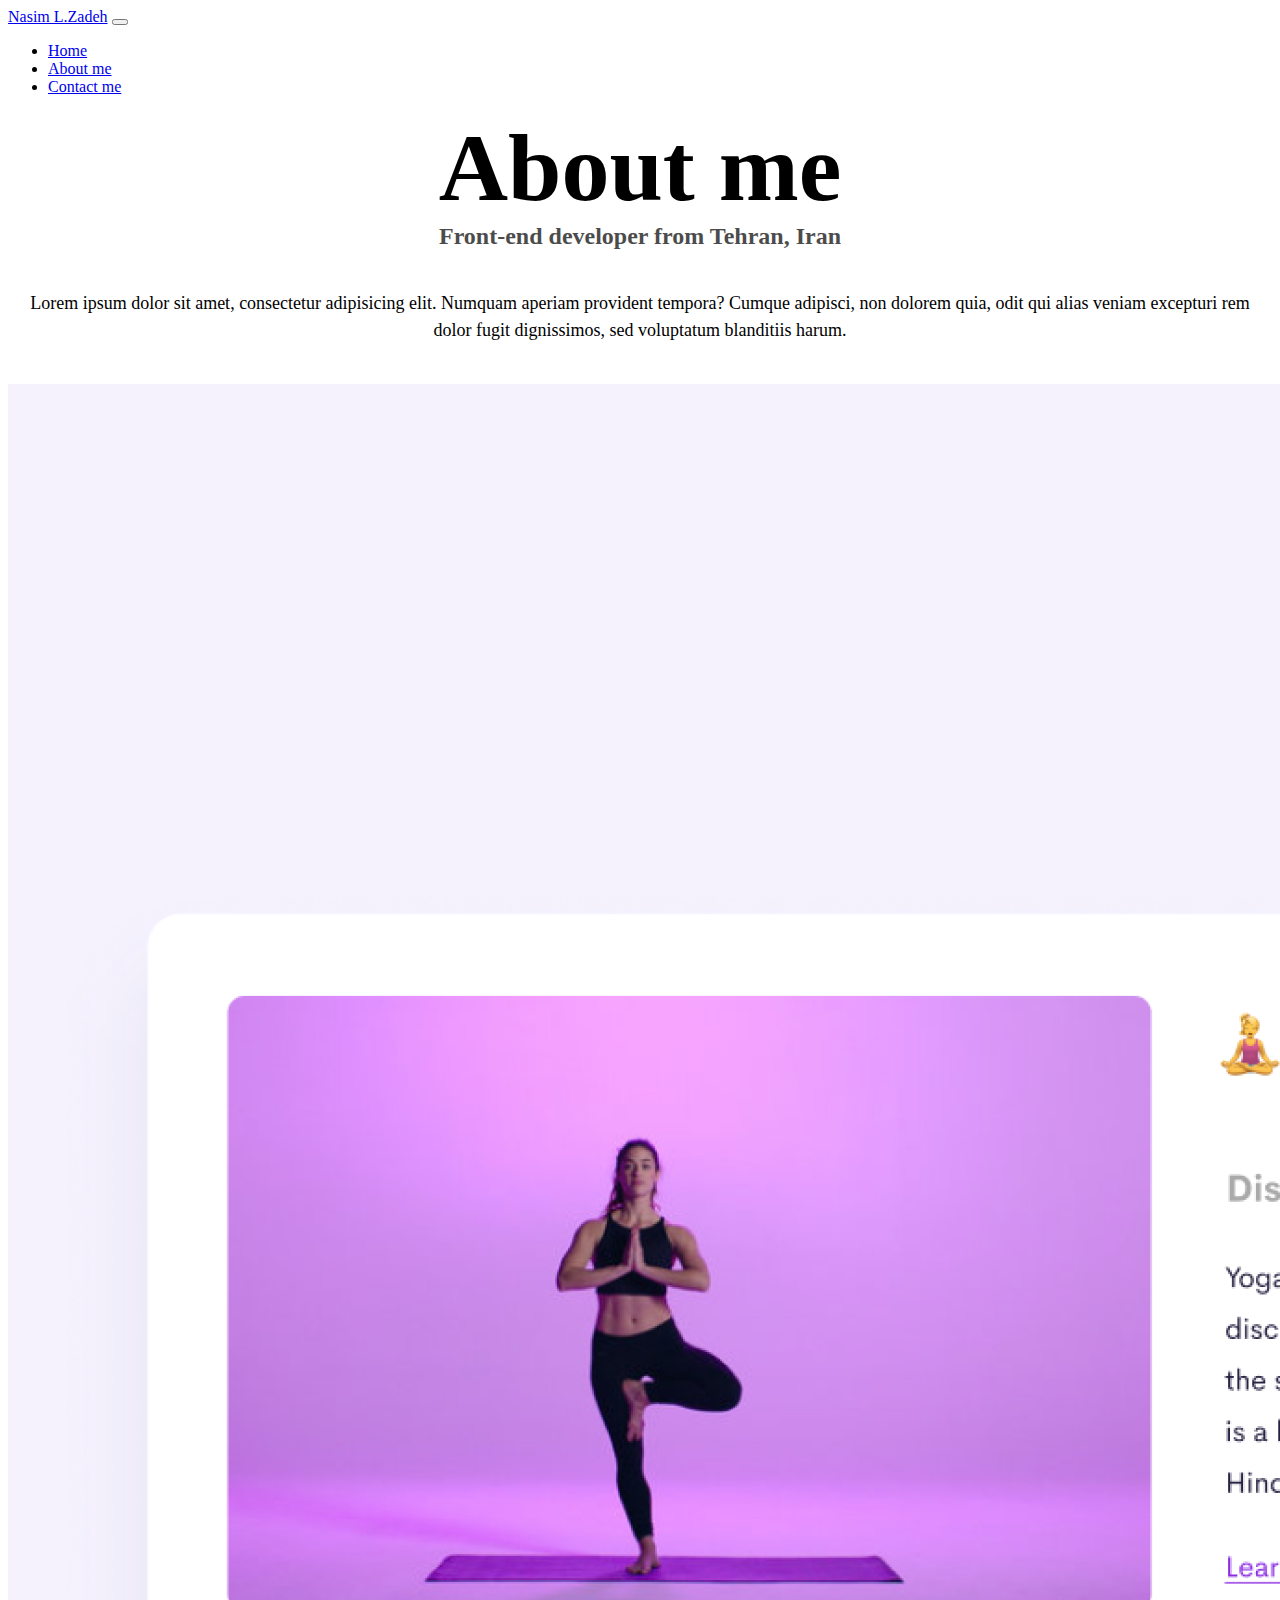
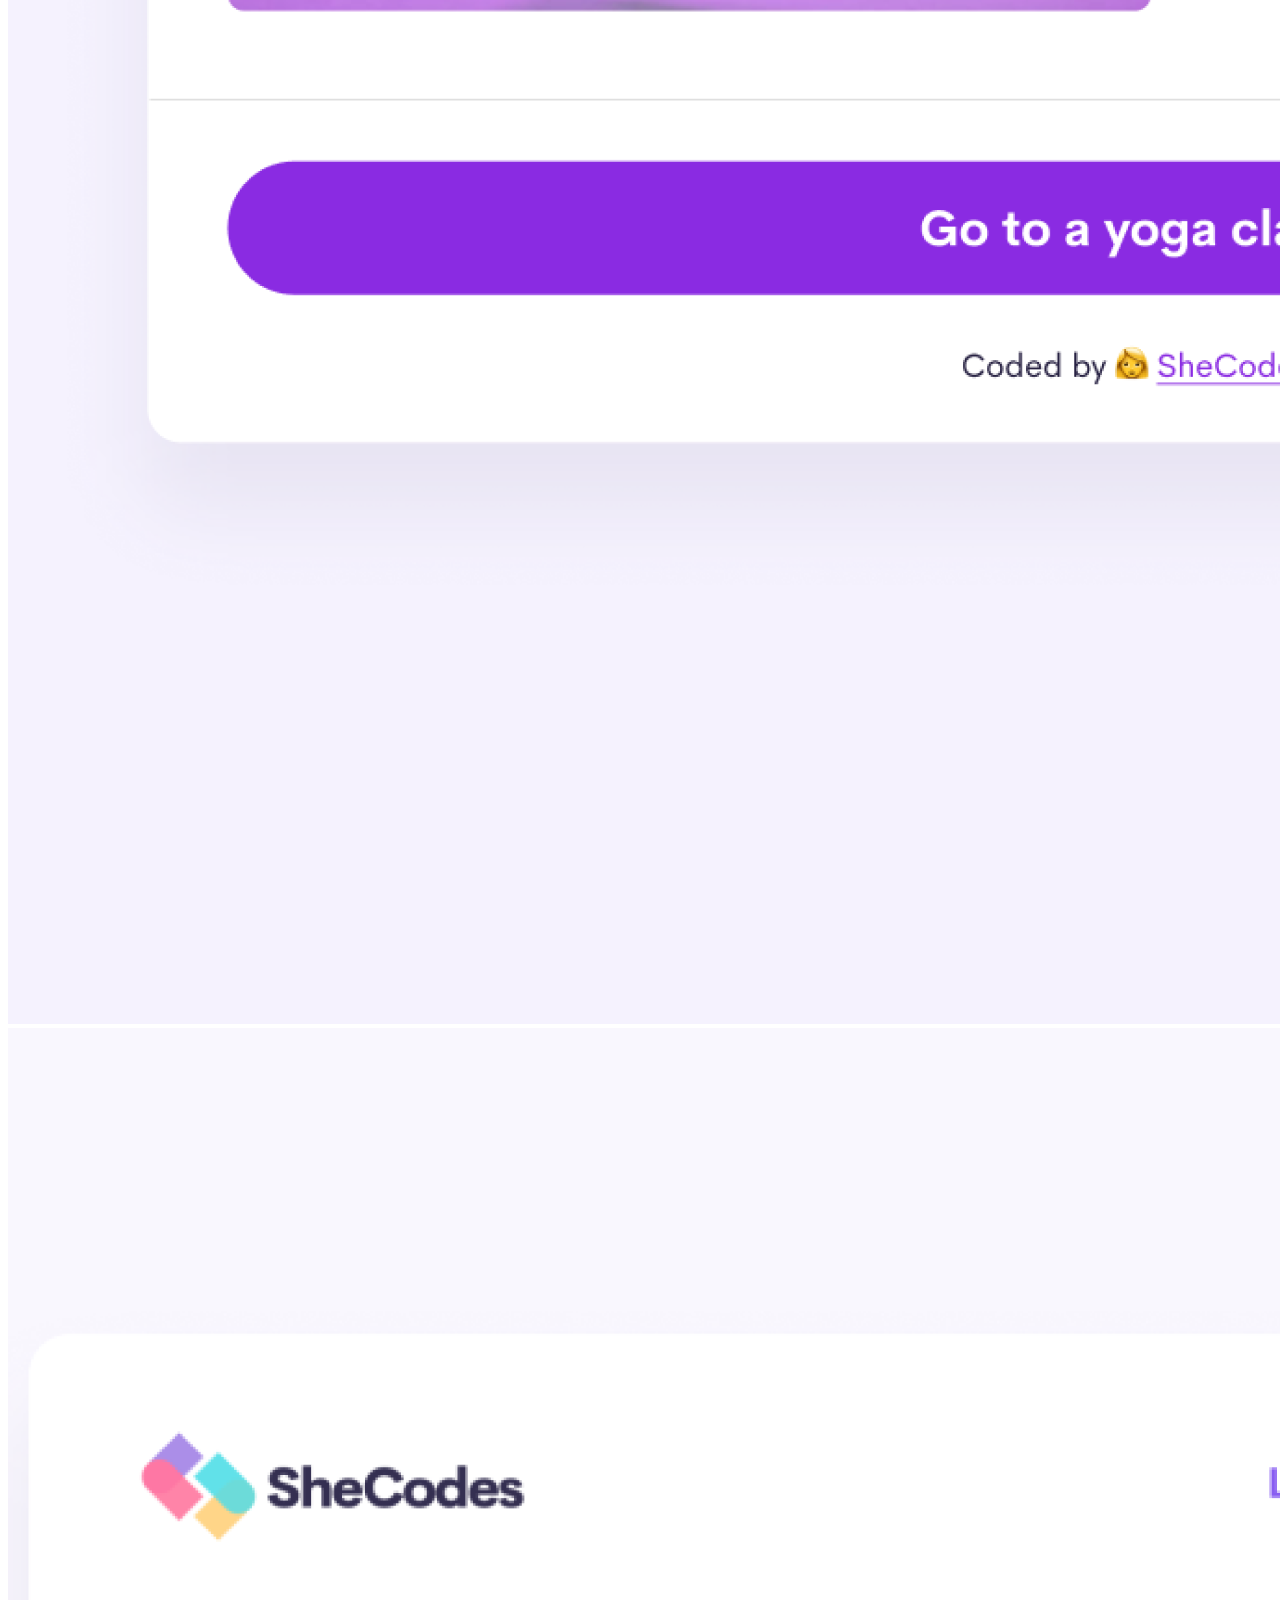
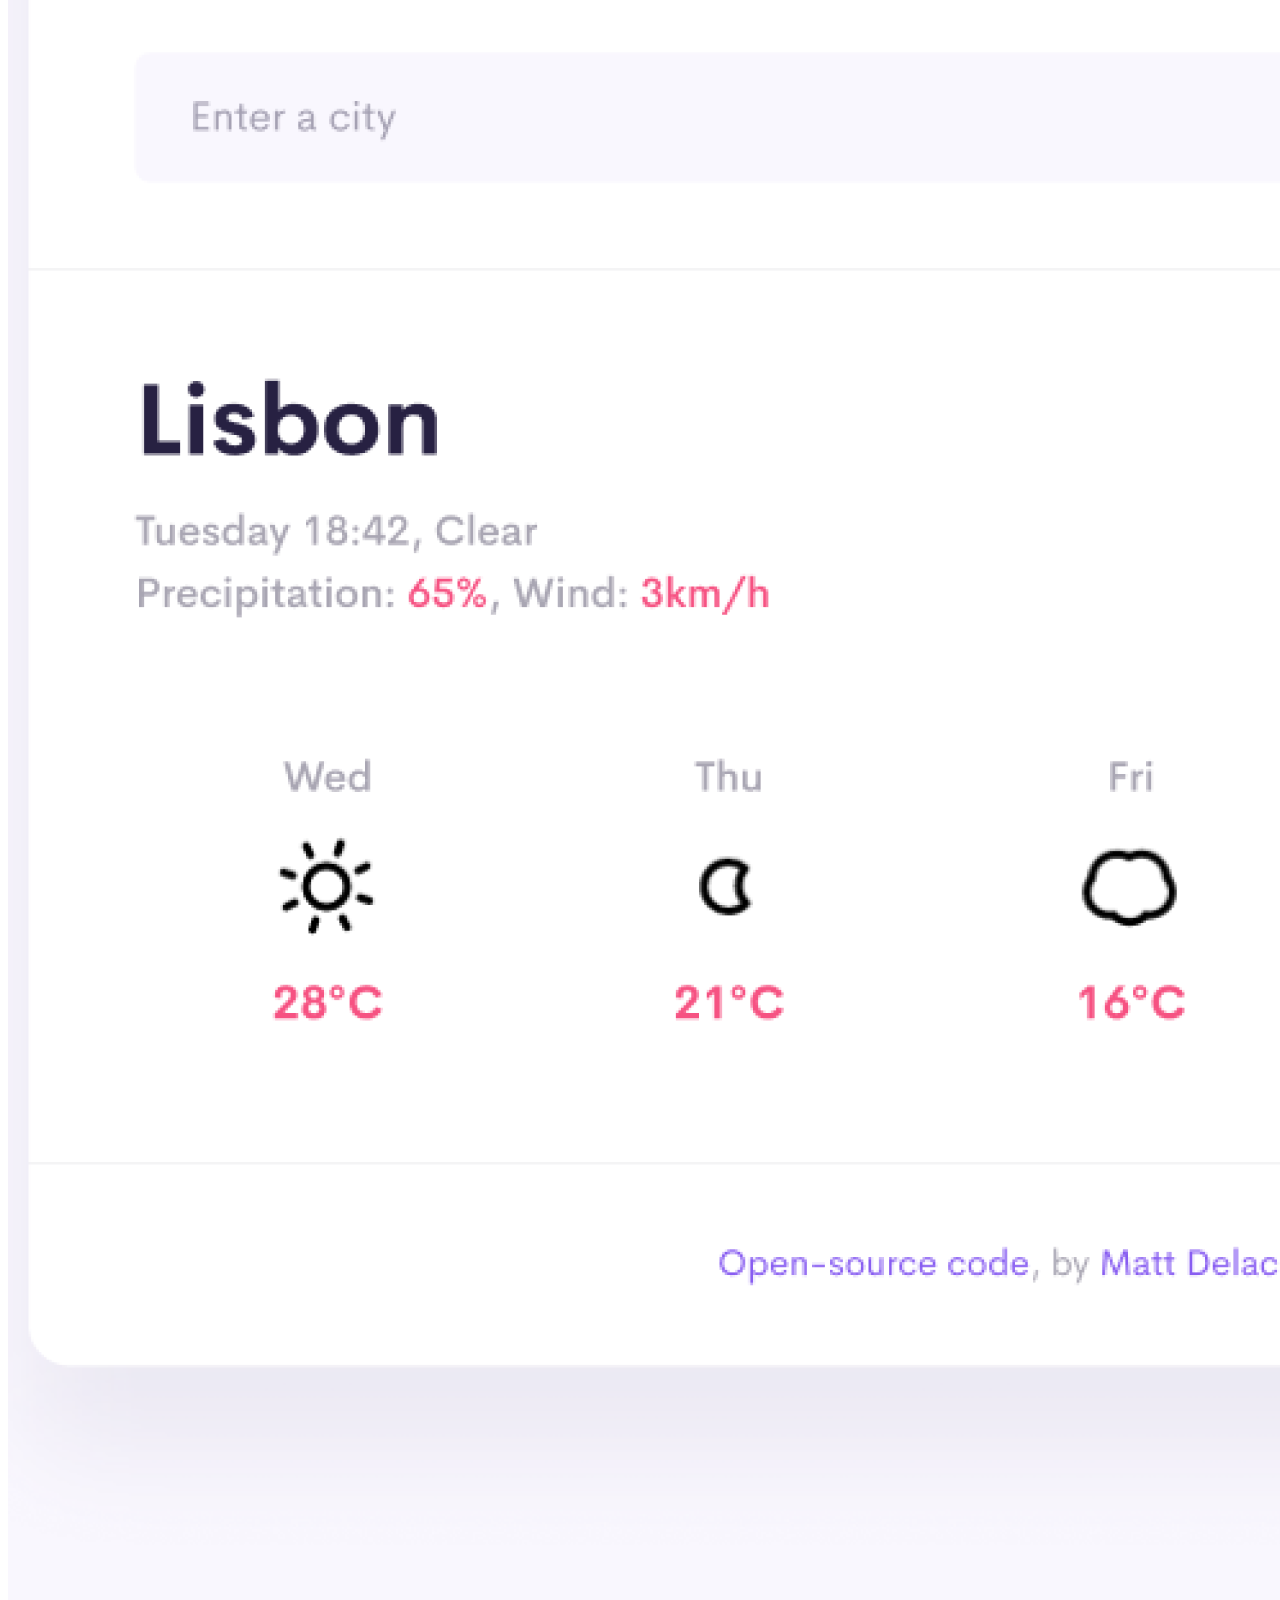
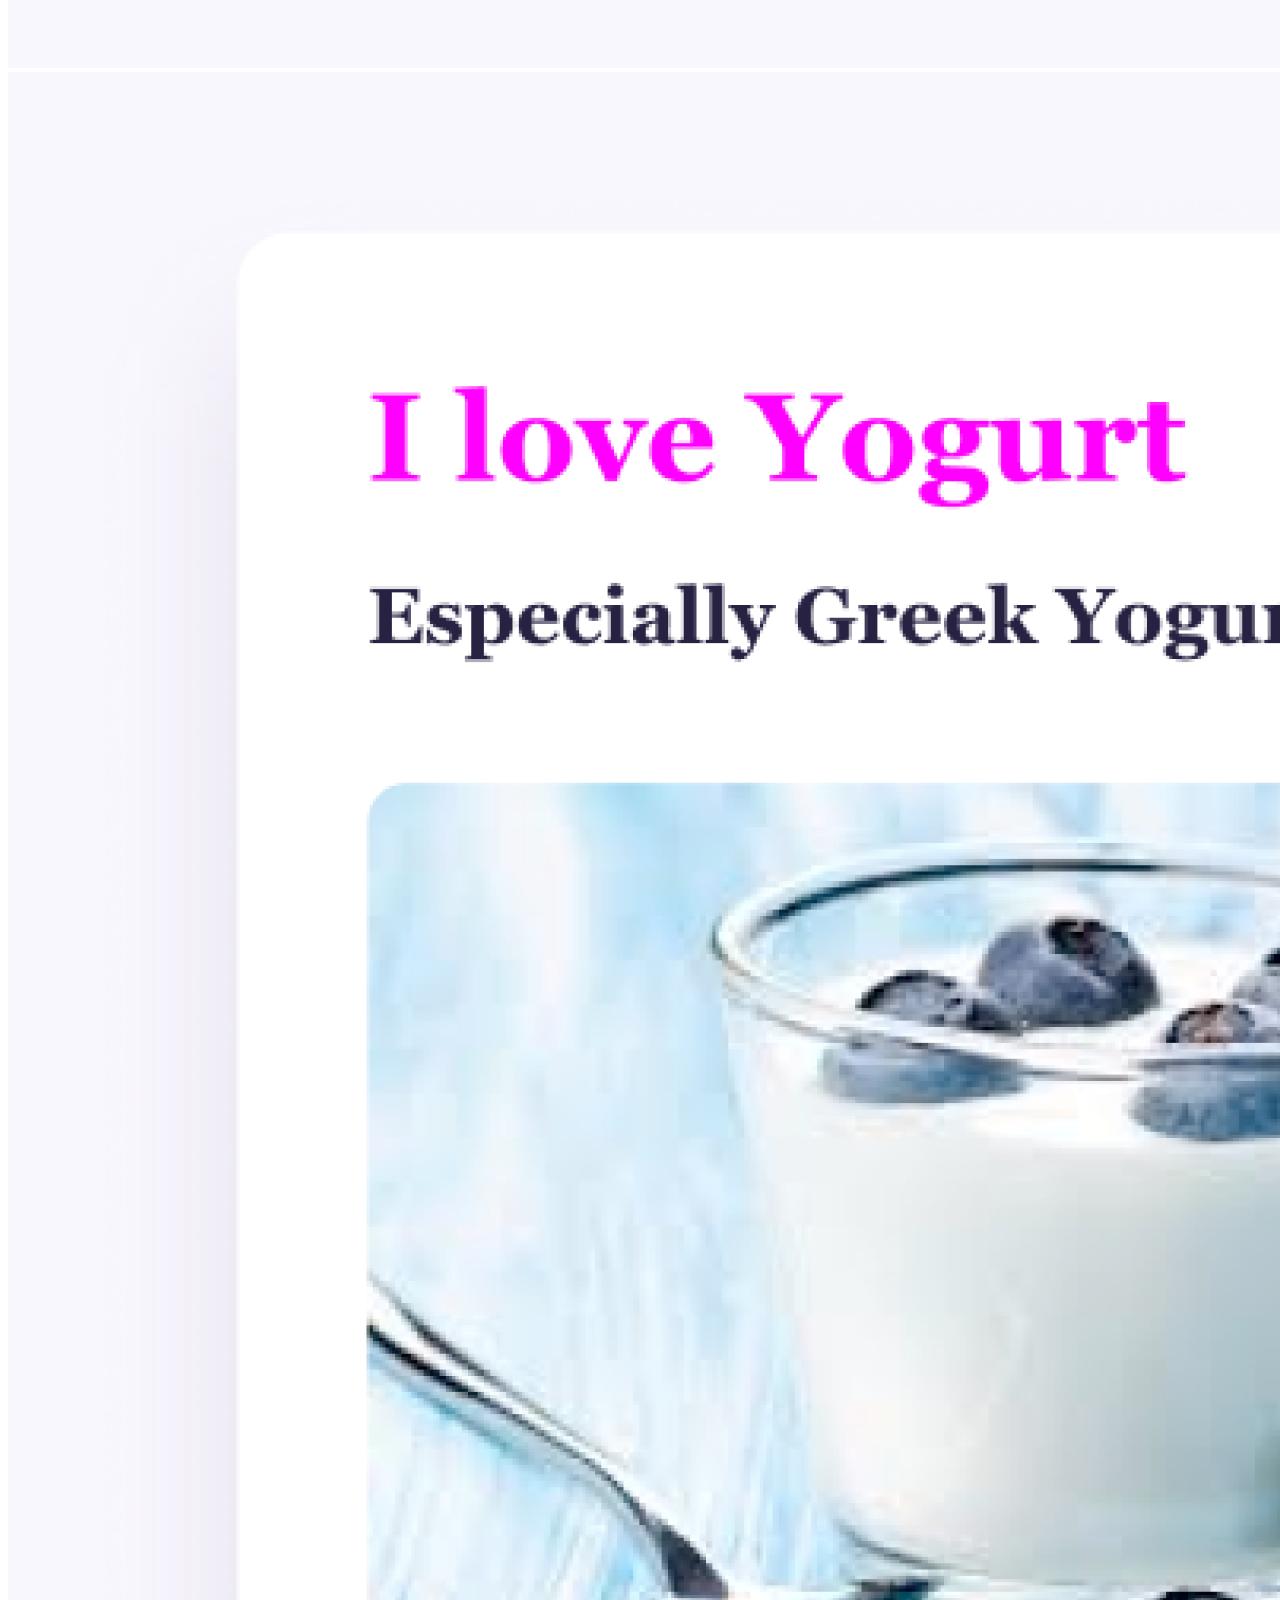
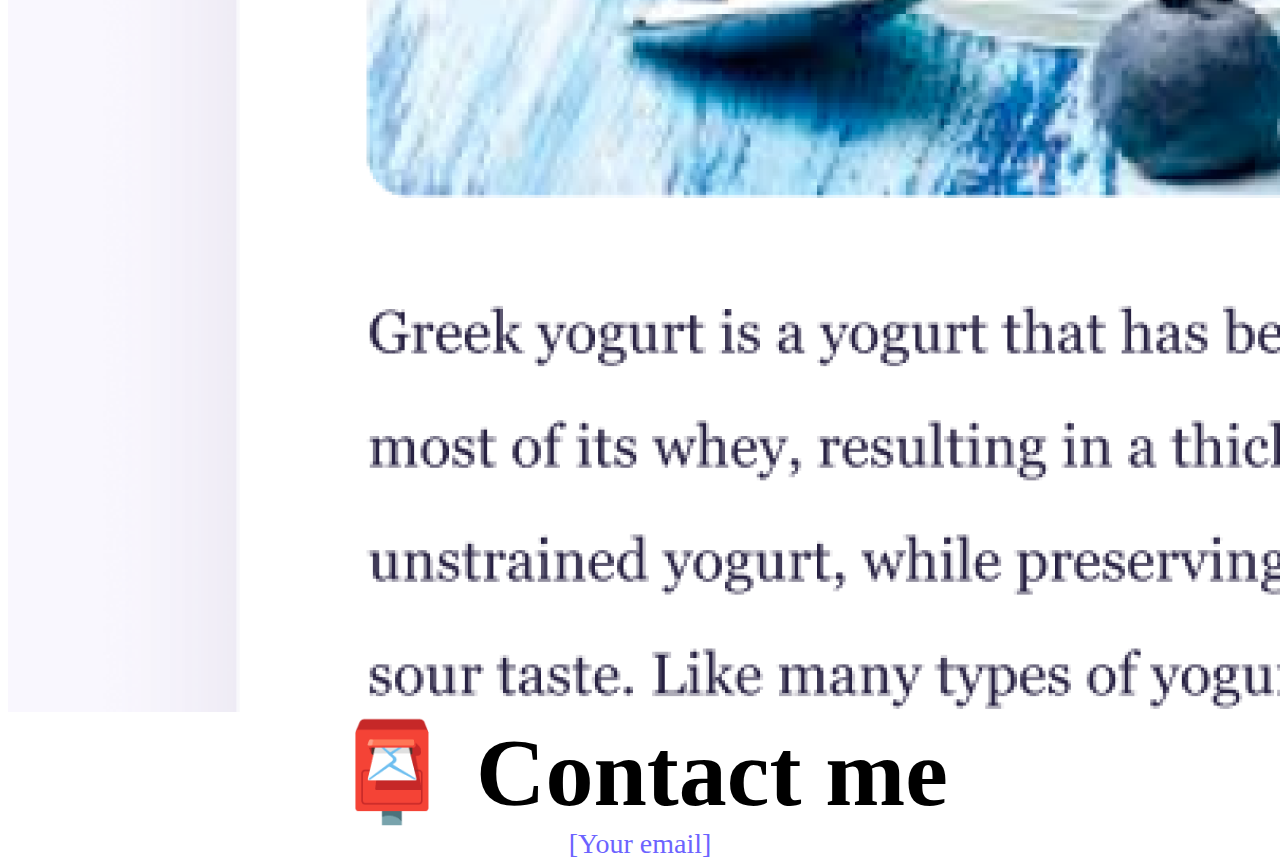
==== about.html @ 2a2cdb47 "loaded the first version of project - week 2" ====
<!DOCTYPE html>
<html lang="en">
  <head>
    <meta charset="UTF-8" />
    <meta http-equiv="X-UA-Compatible" content="IE=edge" />
    <meta name="viewport" content="width=device-width, initial-scale=1.0" />
    <link rel="stylesheet" href="style.css" />
    <link
      href="https://cdn.jsdelivr.net/npm/bootstrap@5.3.0-alpha3/dist/css/bootstrap.min.css"
      rel="stylesheet"
      integrity="sha384-KK94CHFLLe+nY2dmCWGMq91rCGa5gtU4mk92HdvYe+M/SXH301p5ILy+dN9+nJOZ"
      crossorigin="anonymous"
    />
    <title>About Nasim L.Zadeh</title>
  </head>
  <!-- ------------------------------------------------------------- -->
  <body>
    <!-- ------------------------------------------------------------- -->
    <nav class="navbar navbar-expand-lg bg-body-tertiary sticky-top">
      <div class="container-fluid px-5">
        <a class="navbar-brand" href="index.html">Nasim L.Zadeh</a>
        <button
          class="navbar-toggler"
          type="button"
          data-bs-toggle="collapse"
          data-bs-target="#navbarNav"
          aria-controls="navbarNav"
          aria-expanded="false"
          aria-label="Toggle navigation"
        >
          <span class="navbar-toggler-icon"></span>
        </button>
        <div class="collapse navbar-collapse" id="navbarNav">
          <ul class="navbar-nav">
            <li class="nav-item">
              <a class="nav-link" aria-current="page" href="index.html">Home</a>
            </li>
            <li class="nav-item">
              <a class="nav-link active" href="#">About me</a>
            </li>
            <li class="nav-item">
              <a class="nav-link" href="about.html#contact">Contact me</a>
            </li>
          </ul>
        </div>
      </div>
    </nav>
    <!-- ------------------------------------------------------------- -->

    <h1 class="mt-5">About me</h1>
    <h3>Front-end developer from Tehran, Iran</h3>
    <div>
      <p class="nocolor-bg about-paragraphs">
        Lorem ipsum dolor sit amet, consectetur adipisicing elit. Numquam
        aperiam provident tempora? Cumque adipisci, non dolorem quia, odit qui
        alias veniam excepturi rem dolor fugit dignissimos, sed voluptatum
        blanditiis harum.
      </p>
    </div>
    <div class="container">
      <div class="row">
        <div class="col-md-4">
          <img
            src="images/yoga.png"
            class="img-fluid img-thumbnail mb-2 shadow"
          />
        </div>
        <div class="col-md-4">
          <img
            src="images/weather.png"
            class="img-fluid img-thumbnail mb-2 shadow"
          />
        </div>
        <div class="col-md-4">
          <img
            src="images/yogurt.png"
            class="img-fluid img-thumbnail mb-2 shadow"
          />
        </div>
      </div>
    </div>
    <div id="contact">
      <h1 class="mt-5">📮 Contact me</h1>
      <a href="mailto:[email]" class="email-link"> [Your email] </a>
    </div>
    <script
      src="https://cdn.jsdelivr.net/npm/bootstrap@5.3.0-alpha3/dist/js/bootstrap.bundle.min.js"
      integrity="sha384-ENjdO4Dr2bkBIFxQpeoTz1HIcje39Wm4jDKdf19U8gI4ddQ3GYNS7NTKfAdVQSZe"
      crossorigin="anonymous"
    ></script>
  </body>
</html>
---- style.css ----
:root {
  --primary-color: #6c63ff;
  --secondary-color: #f5f2fe;
  --box-shadow: 0 5px 10px rgba(0, 0, 0, 0.3);
}

body {
  /* margin: 60px auto; */
  max-width: 100%;
}

h1,
h2,
h3 {
  text-align: center;
  margin: 0;
}

h1 {
  font-size: 96px;
}

h2 {
  font-size: 48px;
}

h3 {
  font-size: 24px;
  opacity: 0.7;
}

p {
  background: var(--secondary-color);
  padding: 10px;
  border-radius: 4px;
  font-size: 18px;
  line-height: 1.5;
  text-align: left;
}

.app-name {
  text-align: left;
}
.nocolor-bg {
  background: white;
}

.navigation-links {
  display: flex;
  margin-top: 40px;
  justify-content: center;
}

.navigation-links a {
  margin: 20px;
  border-radius: 4px;
  padding: 20px 15px;
  text-decoration: none;
  text-transform: capitalize;
}

.contact-link {
  background: var(--primary-color);
  box-shadow: var(--box-shadow);
  color: white;
}
.launch-links {
  /* margin: 5px; */
  border-radius: 4px;
  padding: 20px 15px;
  text-decoration: none;
  text-transform: capitalize;
  background: var(--primary-color);
  box-shadow: var(--box-shadow);
  color: white;
}

.about-link {
  color: var(--primary-color);
  border: 1px solid var(--primary-color);
}

.homepage-link {
  color: var(--primary-color);
  text-align: center;
  display: block;
}

.about-paragraphs {
  display: flex;
  margin: 30px 0;
  text-align: center;
}

.about-paragraphs p {
  margin: 10px;
}

.email-link {
  display: flex;
  justify-content: center;
  color: var(--primary-color);
  font-size: 28px;
  text-decoration: none;
}

.email-link:hover {
  text-decoration: underline;
}
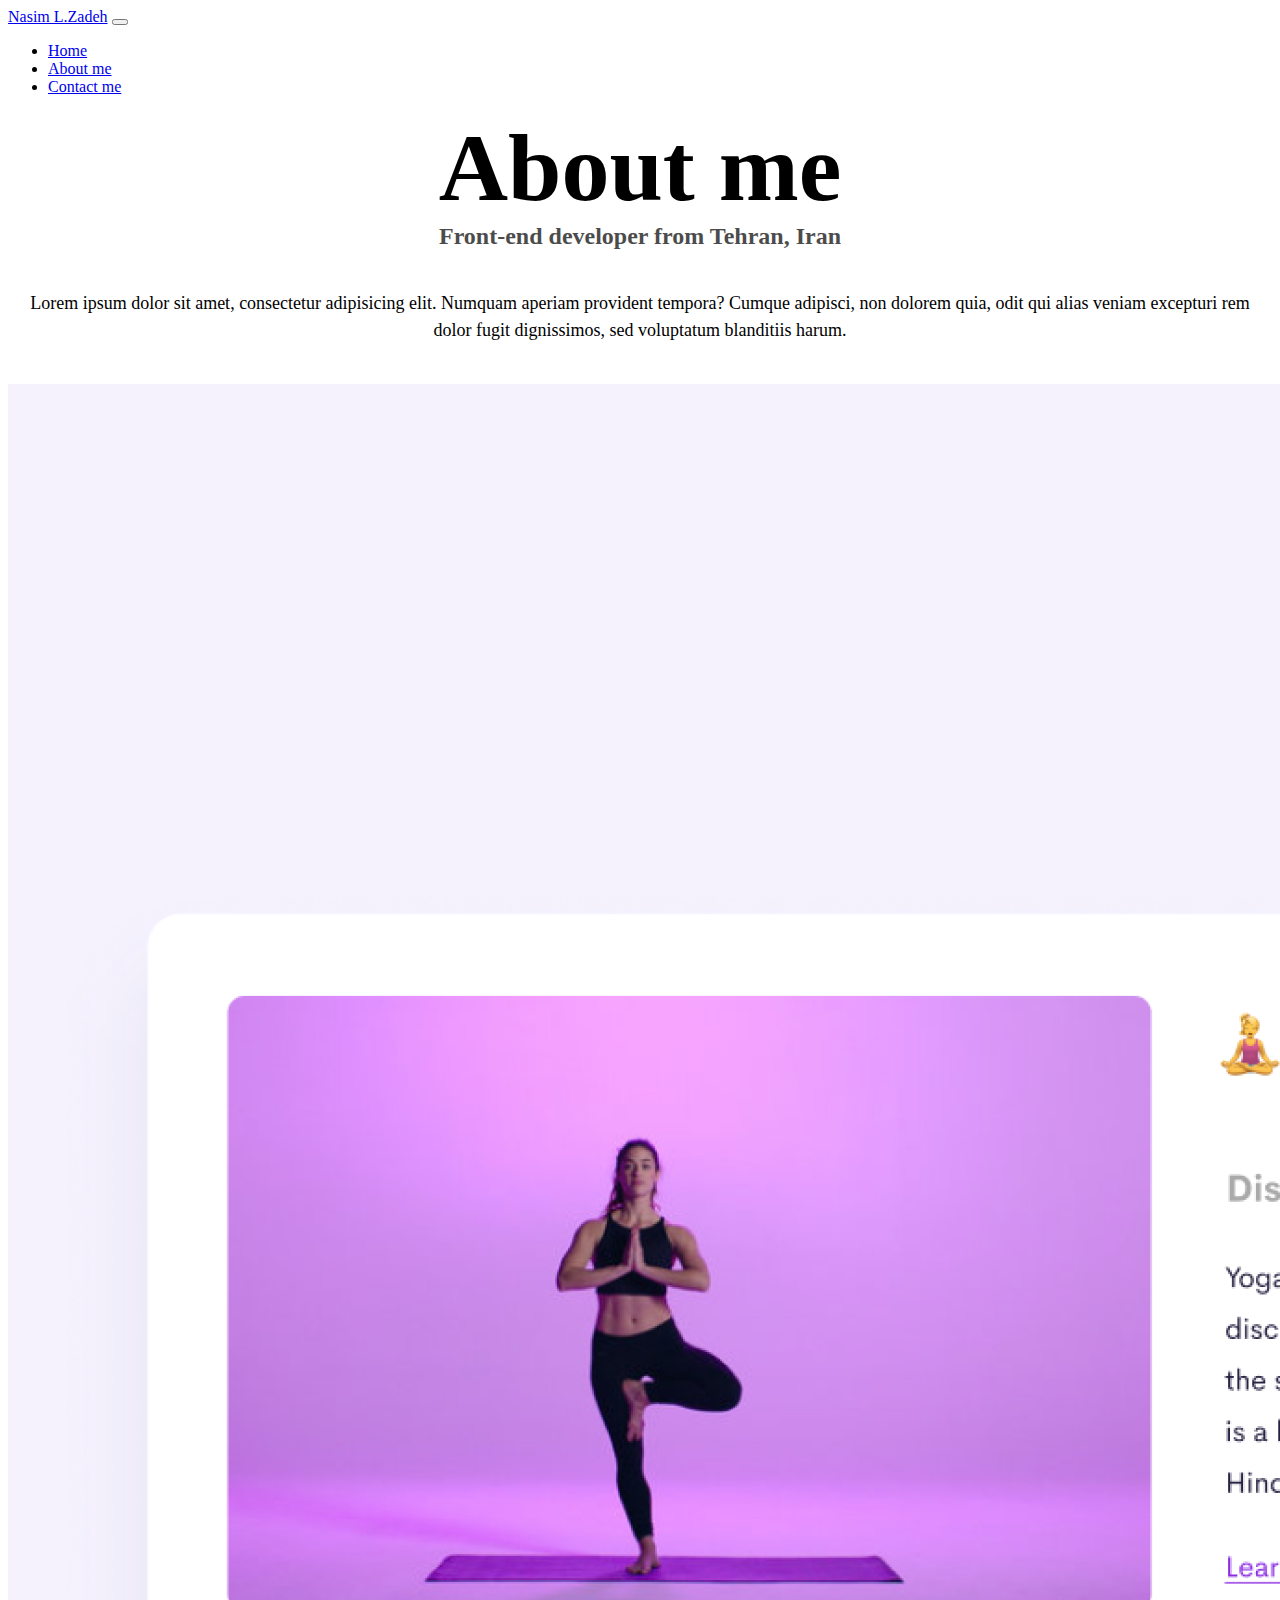
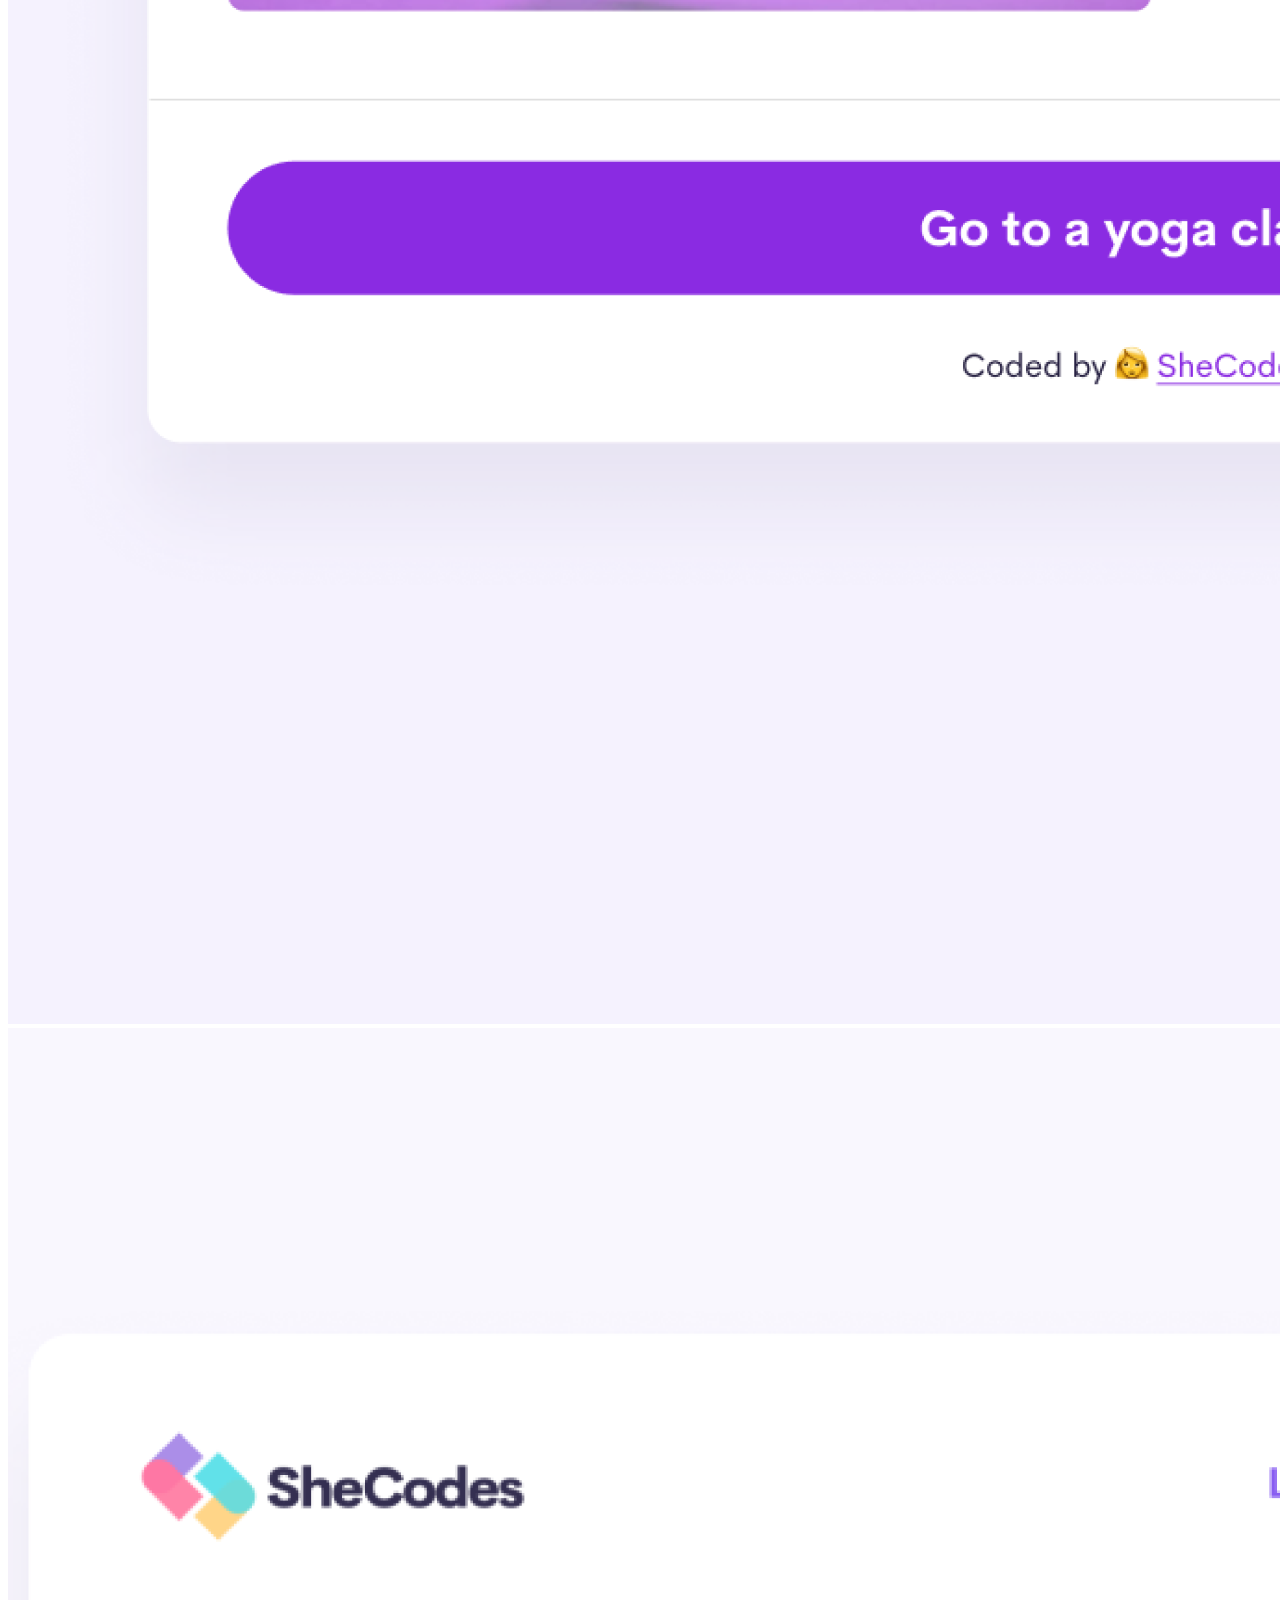
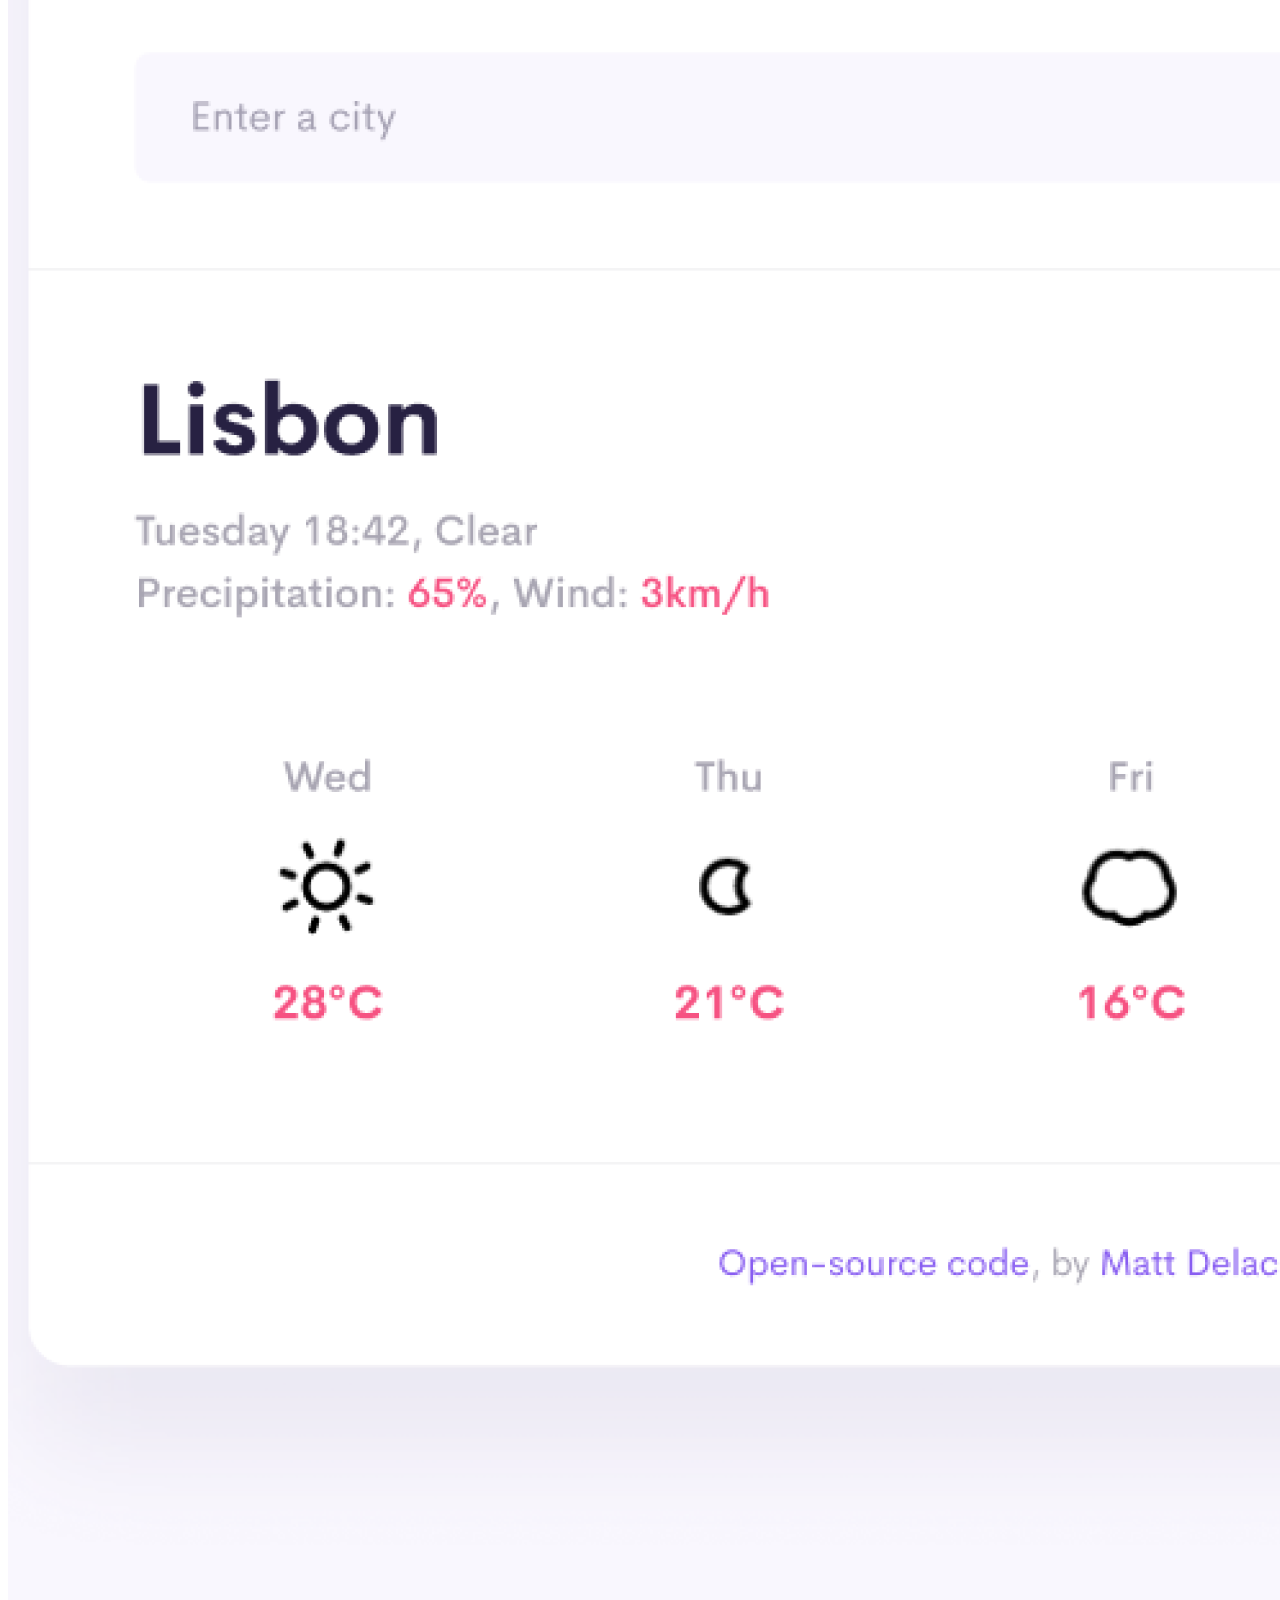
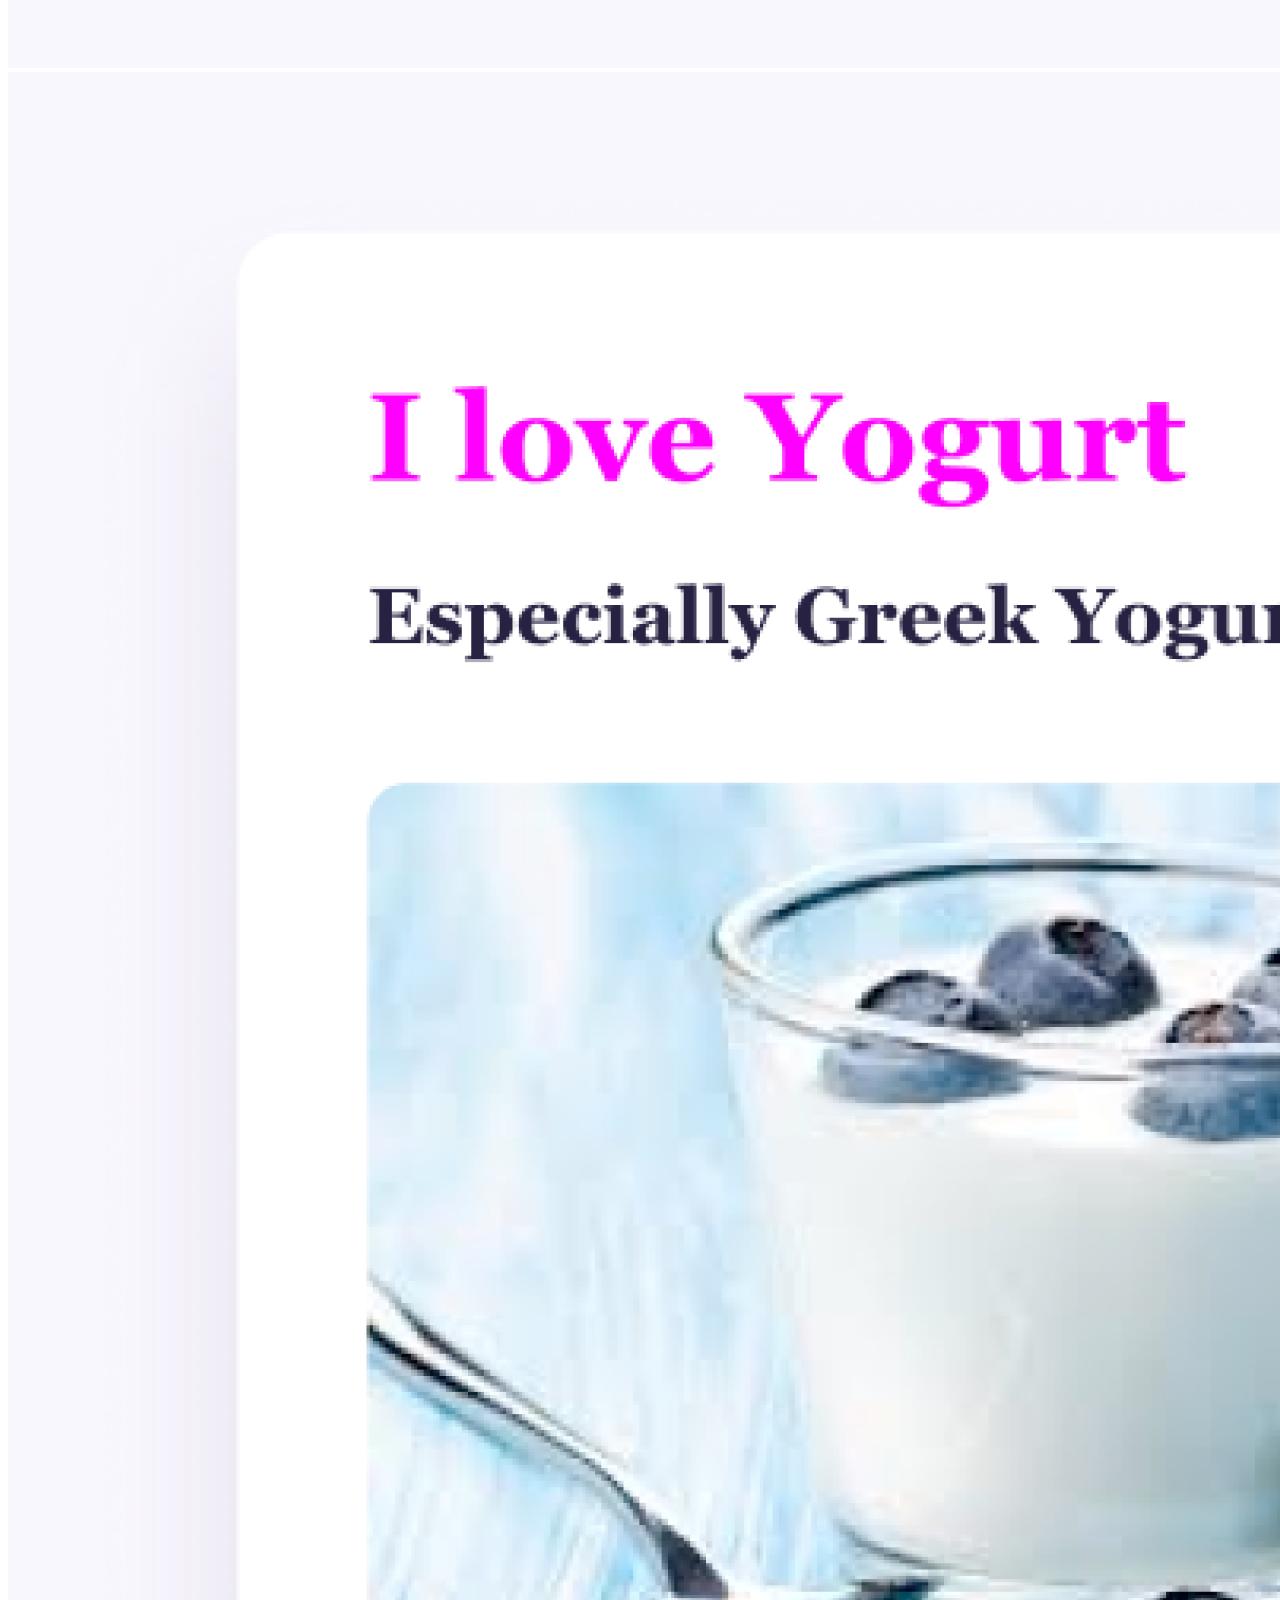
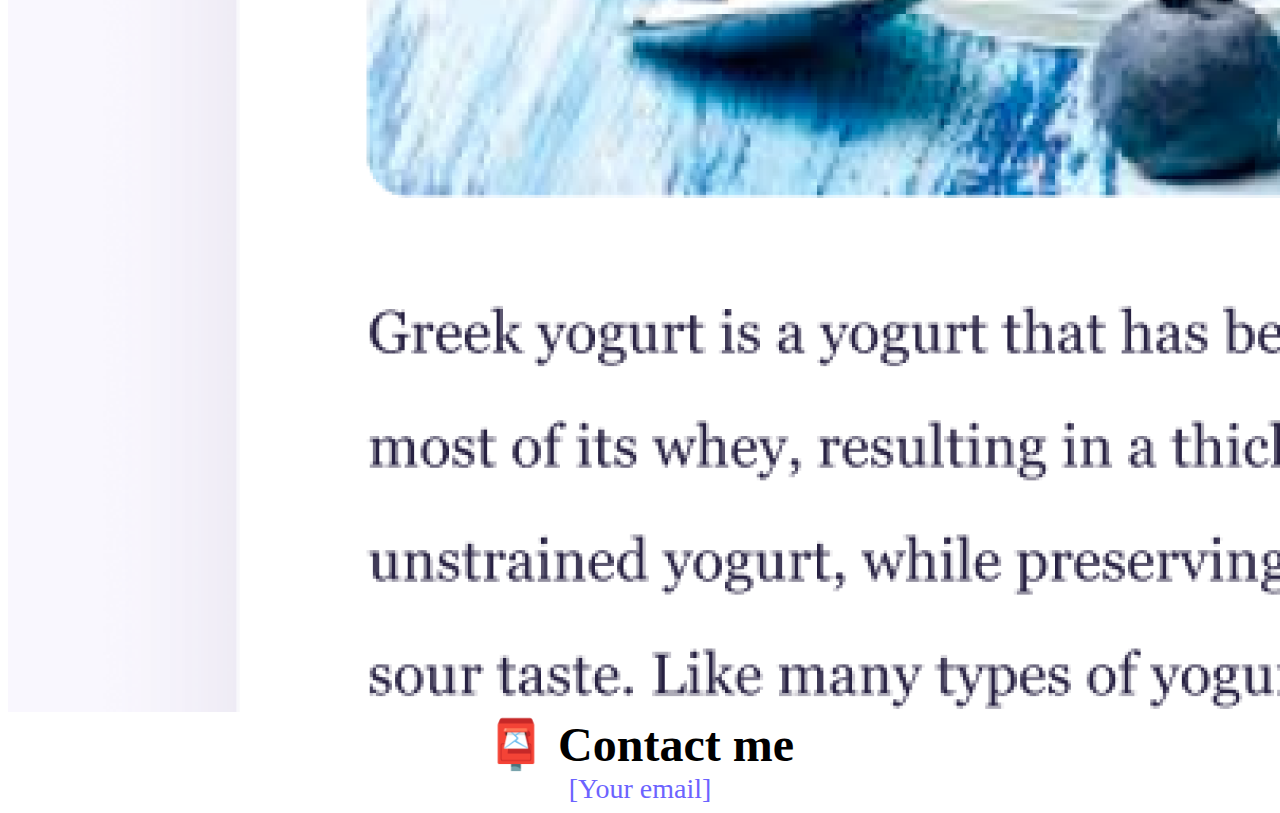
==== commit 5b513354: "Made the whole website SEO friendly" ====
--- a/about.html
+++ b/about.html
@@ -12,13 +12,14 @@
       crossorigin="anonymous"
     />
     <title>About Nasim L.Zadeh</title>
+    <meta name="description" content="About Nasim Lzadeh's career as a front-end developer">
   </head>
   <!-- ------------------------------------------------------------- -->
   <body>
     <!-- ------------------------------------------------------------- -->
     <nav class="navbar navbar-expand-lg bg-body-tertiary sticky-top">
       <div class="container-fluid px-5">
-        <a class="navbar-brand" href="index.html">Nasim L.Zadeh</a>
+        <a class="navbar-brand" href="index.html" title="site map">Nasim L.Zadeh</a>
         <button
           class="navbar-toggler"
           type="button"
@@ -47,8 +48,8 @@
     </nav>
     <!-- ------------------------------------------------------------- -->
 
-    <h1 class="mt-5">About me</h1>
-    <h3>Front-end developer from Tehran, Iran</h3>
+    <h1 class="mt-5 responsive-h1">About me</h1>
+    <h3 class="responsive-h3">Front-end developer from Tehran, Iran</h3>
     <div>
       <p class="nocolor-bg about-paragraphs">
         Lorem ipsum dolor sit amet, consectetur adipisicing elit. Numquam
@@ -62,26 +63,29 @@
         <div class="col-md-4">
           <img
             src="images/yoga.png"
-            class="img-fluid img-thumbnail mb-2 shadow"
+            class="img-fluid img-thumbnail mb-3 shadow"
+            alt="The Yoga App designed by Nasim.lzadeh"
           />
         </div>
         <div class="col-md-4">
           <img
             src="images/weather.png"
-            class="img-fluid img-thumbnail mb-2 shadow"
+            class="img-fluid img-thumbnail mb-3 shadow"
+            alt="The Weather App designed by Nasim.lzadeh"
           />
         </div>
         <div class="col-md-4">
           <img
             src="images/yogurt.png"
-            class="img-fluid img-thumbnail mb-2 shadow"
+            class="img-fluid img-thumbnail mb-3 shadow"
+            alt="The Yogurt App designed by Nasim.lzadeh"
           />
         </div>
       </div>
     </div>
     <div id="contact">
-      <h1 class="mt-5">📮 Contact me</h1>
-      <a href="mailto:[email]" class="email-link"> [Your email] </a>
+      <h2 class="contact-end mt-5 responsive-h1">📮 Contact me</h1>
+      <a href="mailto:[email]" class="email-link mb-5" title="Contact Nasim via e-mail"> [Your email] </a>
     </div>
     <script
       src="https://cdn.jsdelivr.net/npm/bootstrap@5.3.0-alpha3/dist/js/bootstrap.bundle.min.js"
--- a/style.css
+++ b/style.css
@@ -28,6 +28,11 @@
   font-size: 24px;
   opacity: 0.7;
 }
+contact-end {
+  text-align: center;
+  margin: 0;
+  font-size: 96px;
+}
 
 p {
   background: var(--secondary-color);
@@ -37,9 +42,33 @@
   line-height: 1.5;
   text-align: left;
 }
-
-.app-name {
-  text-align: left;
+@media (max-width: 576px) {
+  .responsive-h1 {
+    font-size: 42px;
+  }
+  .responsive-h2 {
+    font-size: 32px;
+    display: block;
+    text-align: center;
+  }
+  .responsive-h3 {
+    font-size: 24px;
+  }
+  .responsive-p {
+    text-align: center;
+  }
+  .responsive-button {
+    margin: 20px 100px;
+    border-radius: 4px;
+    padding: 10px 5px;
+    display: flex;
+    justify-content: center;
+  }
+}
+@media (min-width: 576px) {
+  .app-name {
+    text-align: left;
+  }
 }
 .nocolor-bg {
   background: white;
